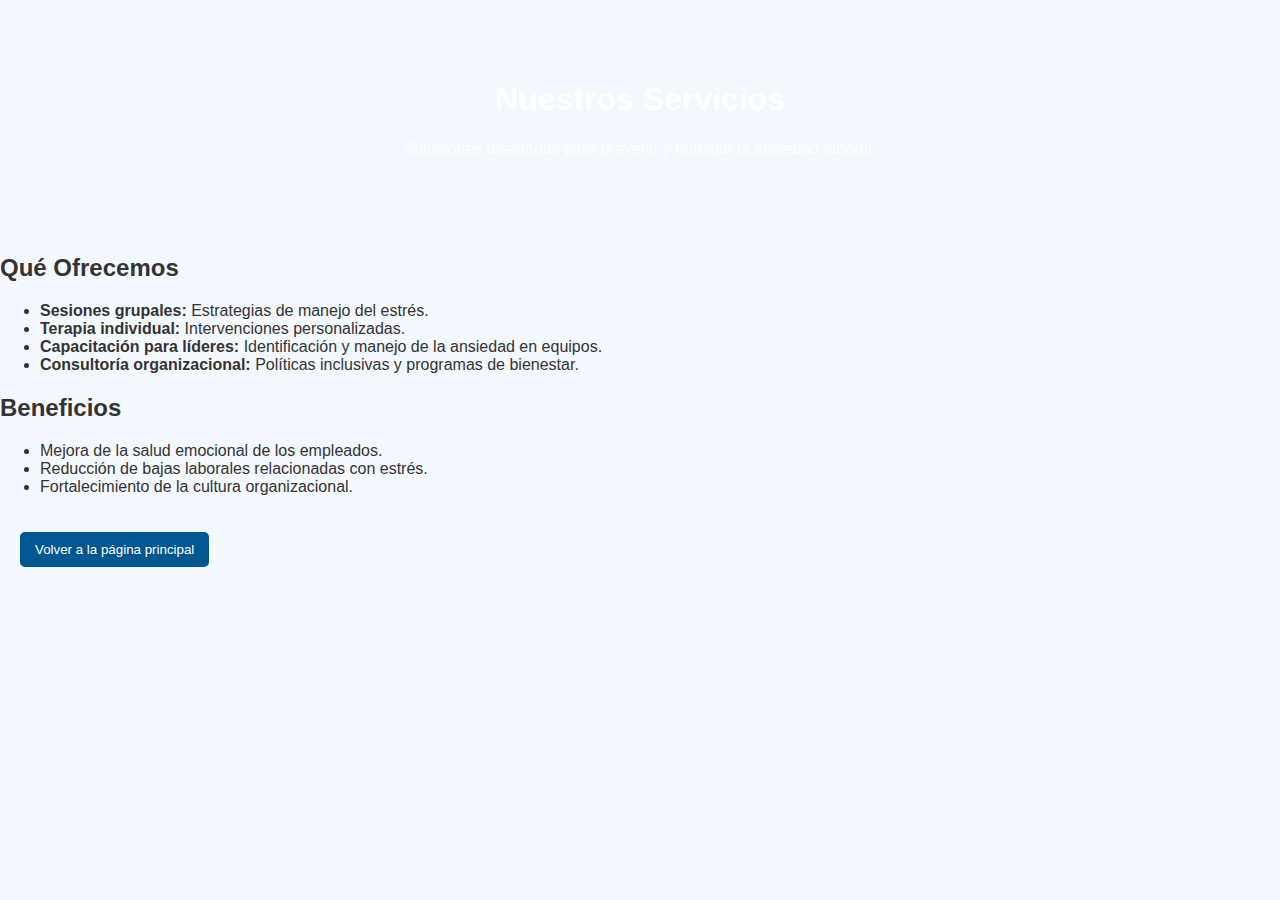
==== servicios.html @ a1249c49 "Add files via upload" ====
<!DOCTYPE html>
<html lang="es">
<head>
    <meta charset="UTF-8">
    <meta name="viewport" content="width=device-width, initial-scale=1.0">
    <title>Servicios - Campaña Ética</title>
    <link rel="stylesheet" href="styles.css">
</head>
<body>
    <header class="background-header">
        <h1>Nuestros Servicios</h1>
        <p>Soluciones diseñadas para prevenir y manejar la ansiedad laboral.</p>
    </header>

    <main>
        <section class="contenido-servicios">
            <h2>Qué Ofrecemos</h2>
            <ul>
                <li><strong>Sesiones grupales:</strong> Estrategias de manejo del estrés.</li>
                <li><strong>Terapia individual:</strong> Intervenciones personalizadas.</li>
                <li><strong>Capacitación para líderes:</strong> Identificación y manejo de la ansiedad en equipos.</li>
                <li><strong>Consultoría organizacional:</strong> Políticas inclusivas y programas de bienestar.</li>
            </ul>

            <h2>Beneficios</h2>
            <p>
                <ul>
                    <li>Mejora de la salud emocional de los empleados.</li>
                    <li>Reducción de bajas laborales relacionadas con estrés.</li>
                    <li>Fortalecimiento de la cultura organizacional.</li>
                </ul>
            </p>
        </section>

        <button class="btn-back" onclick="window.history.back()">Volver a la página principal</button>
    </main>
</body>
</html>
---- styles.css ----
body {
    font-family: Arial, sans-serif;
    margin: 0;
    padding: 0;
    background: #f4f9ff;
    color: #333;
}

header {
    background: #005792;
    color: white;
    text-align: center;
    padding: 20px;
}

nav {
    display: flex;
    justify-content: center;
    gap: 10px;
    background: #e6f2ff;
    padding: 10px;
}

button {
    padding: 10px 20px;
    background: #ff69b4;
    border: none;
    border-radius: 5px;
    color: white;
    cursor: pointer;
}

button:hover {
    background: #ff1493;
}

.contenido {
    display: none;
    margin: 20px auto;
    padding: 20px;
    max-width: 800px;
    background: #ffffff;
    border: 1px solid #ccc;
    border-radius: 10px;
    box-shadow: 0 0 10px rgba(0, 0, 0, 0.1);
}

.background-header {
    background: url('background-image.jpg') no-repeat center center/cover;
    color: white;
    text-align: center;
    padding: 60px 20px;
}

.btn-back {
    margin: 20px;
    padding: 10px 15px;
    background: #005792;
    color: white;
    border: none;
    border-radius: 5px;
    cursor: pointer;
}

.btn-back:hover {
    background: #003f6f;
}
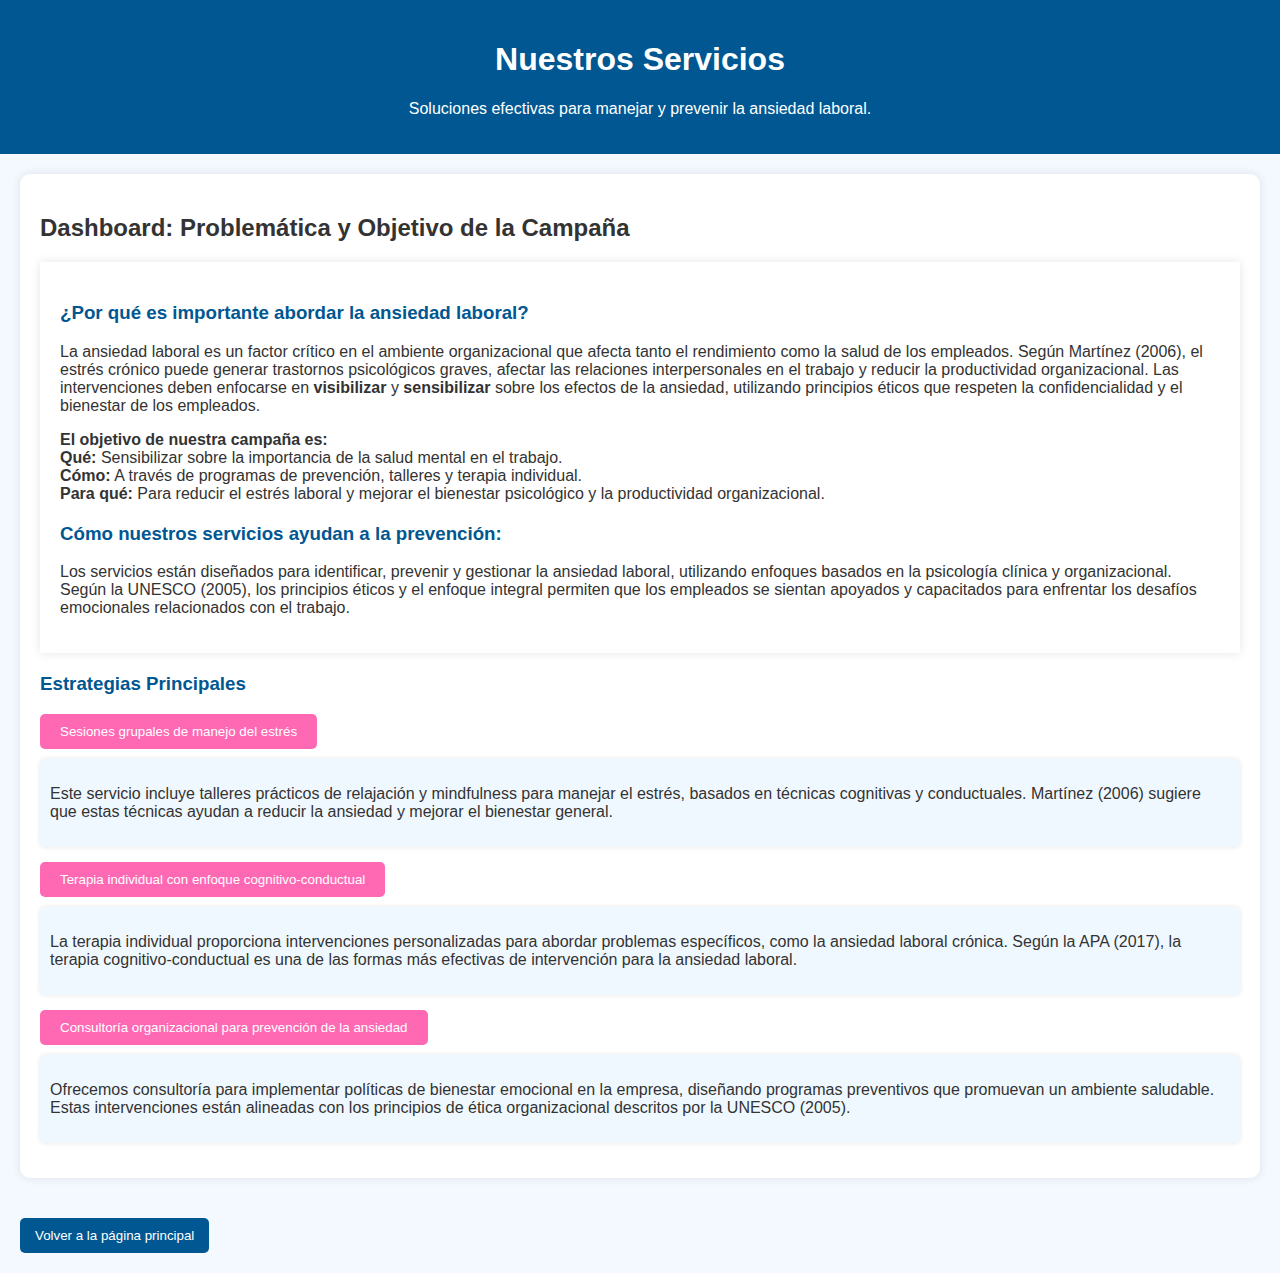
==== commit 1bad2cfc: "Add files via upload" ====
--- a/servicios.html
+++ b/servicios.html
@@ -9,30 +9,70 @@
 <body>
     <header class="background-header">
         <h1>Nuestros Servicios</h1>
-        <p>Soluciones diseñadas para prevenir y manejar la ansiedad laboral.</p>
+        <p>Soluciones efectivas para manejar y prevenir la ansiedad laboral.</p>
     </header>
 
     <main>
         <section class="contenido-servicios">
-            <h2>Qué Ofrecemos</h2>
-            <ul>
-                <li><strong>Sesiones grupales:</strong> Estrategias de manejo del estrés.</li>
-                <li><strong>Terapia individual:</strong> Intervenciones personalizadas.</li>
-                <li><strong>Capacitación para líderes:</strong> Identificación y manejo de la ansiedad en equipos.</li>
-                <li><strong>Consultoría organizacional:</strong> Políticas inclusivas y programas de bienestar.</li>
-            </ul>
+            <h2>Dashboard: Problemática y Objetivo de la Campaña</h2>
+            
+            <div class="dashboard">
+                <h3>¿Por qué es importante abordar la ansiedad laboral?</h3>
+                <p>
+                    La ansiedad laboral es un factor crítico en el ambiente organizacional que afecta tanto el rendimiento como la salud de los empleados. 
+                    Según Martínez (2006), el estrés crónico puede generar trastornos psicológicos graves, afectar las relaciones interpersonales en el trabajo 
+                    y reducir la productividad organizacional. Las intervenciones deben enfocarse en <strong>visibilizar</strong> y <strong>sensibilizar</strong> 
+                    sobre los efectos de la ansiedad, utilizando principios éticos que respeten la confidencialidad y el bienestar de los empleados.
+                </p>
+                <p>
+                    <strong>El objetivo de nuestra campaña es:</strong><br>
+                    <strong>Qué:</strong> Sensibilizar sobre la importancia de la salud mental en el trabajo.<br>
+                    <strong>Cómo:</strong> A través de programas de prevención, talleres y terapia individual.<br>
+                    <strong>Para qué:</strong> Para reducir el estrés laboral y mejorar el bienestar psicológico y la productividad organizacional.
+                </p>
+                <h3>Cómo nuestros servicios ayudan a la prevención:</h3>
+                <p>
+                    Los servicios están diseñados para identificar, prevenir y gestionar la ansiedad laboral, utilizando enfoques basados en la psicología clínica 
+                    y organizacional. Según la UNESCO (2005), los principios éticos y el enfoque integral permiten que los empleados se sientan apoyados y capacitados 
+                    para enfrentar los desafíos emocionales relacionados con el trabajo.
+                </p>
+            </div>
+            
+            <h3>Estrategias Principales</h3>
+            <div class="servicio">
+                <button onclick="toggleDetail('servicio1')">Sesiones grupales de manejo del estrés</button>
+                <div id="servicio1" class="detalle oculto">
+                    <p>
+                        Este servicio incluye talleres prácticos de relajación y mindfulness para manejar el estrés, basados en técnicas cognitivas y conductuales.
+                        Martínez (2006) sugiere que estas técnicas ayudan a reducir la ansiedad y mejorar el bienestar general.
+                    </p>
+                </div>
+            </div>
 
-            <h2>Beneficios</h2>
-            <p>
-                <ul>
-                    <li>Mejora de la salud emocional de los empleados.</li>
-                    <li>Reducción de bajas laborales relacionadas con estrés.</li>
-                    <li>Fortalecimiento de la cultura organizacional.</li>
-                </ul>
-            </p>
+            <div class="servicio">
+                <button onclick="toggleDetail('servicio2')">Terapia individual con enfoque cognitivo-conductual</button>
+                <div id="servicio2" class="detalle oculto">
+                    <p>
+                        La terapia individual proporciona intervenciones personalizadas para abordar problemas específicos, como la ansiedad laboral crónica. 
+                        Según la APA (2017), la terapia cognitivo-conductual es una de las formas más efectivas de intervención para la ansiedad laboral.
+                    </p>
+                </div>
+            </div>
+
+            <div class="servicio">
+                <button onclick="toggleDetail('servicio3')">Consultoría organizacional para prevención de la ansiedad</button>
+                <div id="servicio3" class="detalle oculto">
+                    <p>
+                        Ofrecemos consultoría para implementar políticas de bienestar emocional en la empresa, diseñando programas preventivos que promuevan un ambiente saludable.
+                        Estas intervenciones están alineadas con los principios de ética organizacional descritos por la UNESCO (2005).
+                    </p>
+                </div>
+            </div>
         </section>
 
         <button class="btn-back" onclick="window.history.back()">Volver a la página principal</button>
     </main>
+
+    <script src="script.js"></script>
 </body>
 </html>
--- a/styles.css
+++ b/styles.css
@@ -34,22 +34,36 @@
     background: #ff1493;
 }
 
-.contenido {
-    display: none;
-    margin: 20px auto;
+.contenido-servicios {
+    margin: 20px;
     padding: 20px;
-    max-width: 800px;
-    background: #ffffff;
-    border: 1px solid #ccc;
+    background: white;
     border-radius: 10px;
     box-shadow: 0 0 10px rgba(0, 0, 0, 0.1);
 }
 
-.background-header {
-    background: url('background-image.jpg') no-repeat center center/cover;
-    color: white;
-    text-align: center;
-    padding: 60px 20px;
+.dashboard {
+    background: #ffffff;
+    padding: 20px;
+    margin: 20px 0;
+    box-shadow: 0 0 10px rgba(0, 0, 0, 0.1);
+}
+
+h3 {
+    color: #005792;
+    margin-top: 20px;
+}
+
+.servicio {
+    margin: 15px 0;
+}
+
+.detalle {
+    background-color: #f0f8ff;
+    padding: 10px;
+    margin-top: 10px;
+    border-radius: 5px;
+    box-shadow: 0 0 5px rgba(0, 0, 0, 0.1);
 }
 
 .btn-back {
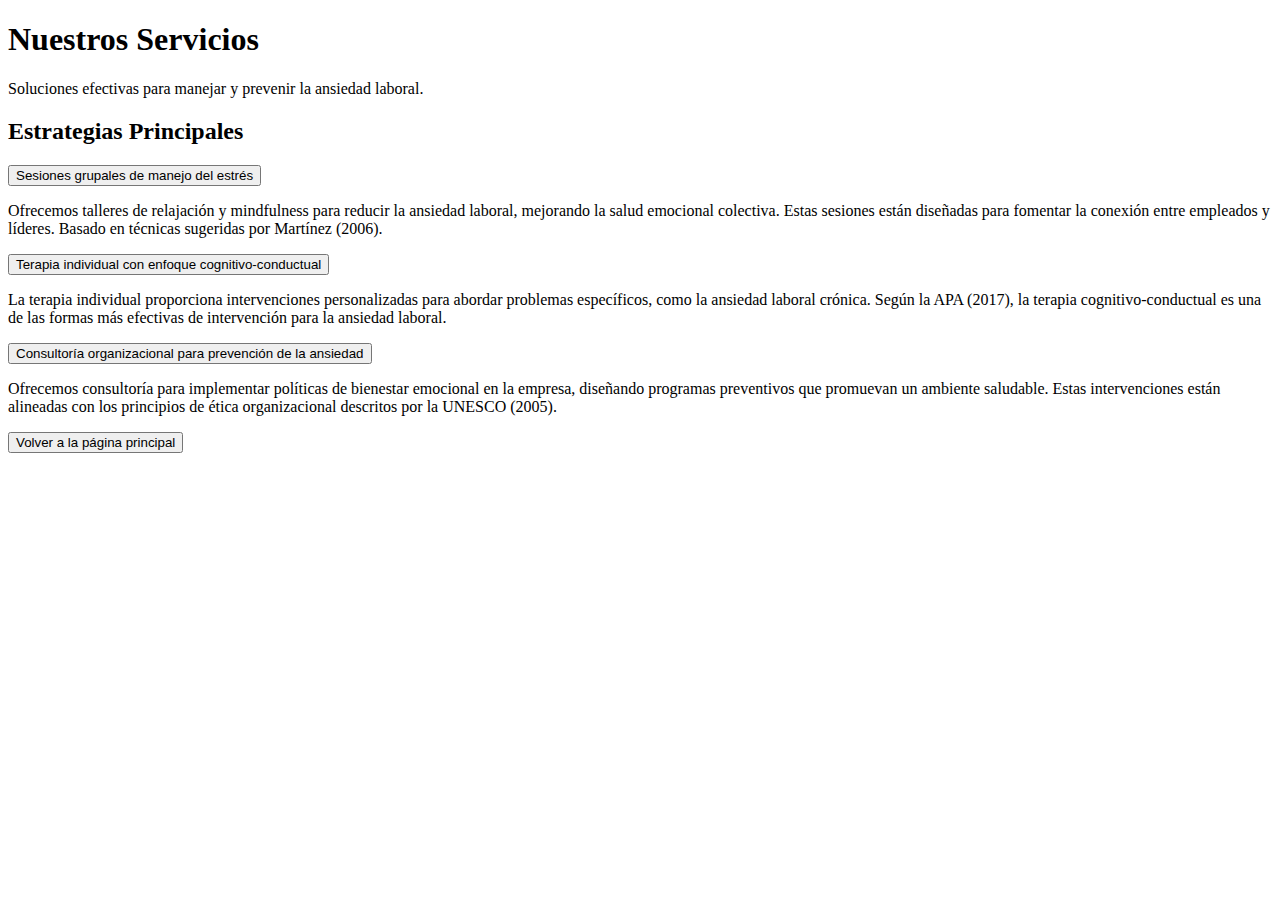
==== commit a089a3d3: "Create servicios.html" ====
--- a/servicios.html
+++ b/servicios.html
@@ -1,78 +1,54 @@
-<!DOCTYPE html>
-<html lang="es">
-<head>
-    <meta charset="UTF-8">
-    <meta name="viewport" content="width=device-width, initial-scale=1.0">
-    <title>Servicios - Campaña Ética</title>
-    <link rel="stylesheet" href="styles.css">
-</head>
-<body>
-    <header class="background-header">
-        <h1>Nuestros Servicios</h1>
-        <p>Soluciones efectivas para manejar y prevenir la ansiedad laboral.</p>
-    </header>
-
-    <main>
-        <section class="contenido-servicios">
-            <h2>Dashboard: Problemática y Objetivo de la Campaña</h2>
-            
-            <div class="dashboard">
-                <h3>¿Por qué es importante abordar la ansiedad laboral?</h3>
-                <p>
-                    La ansiedad laboral es un factor crítico en el ambiente organizacional que afecta tanto el rendimiento como la salud de los empleados. 
-                    Según Martínez (2006), el estrés crónico puede generar trastornos psicológicos graves, afectar las relaciones interpersonales en el trabajo 
-                    y reducir la productividad organizacional. Las intervenciones deben enfocarse en <strong>visibilizar</strong> y <strong>sensibilizar</strong> 
-                    sobre los efectos de la ansiedad, utilizando principios éticos que respeten la confidencialidad y el bienestar de los empleados.
-                </p>
-                <p>
-                    <strong>El objetivo de nuestra campaña es:</strong><br>
-                    <strong>Qué:</strong> Sensibilizar sobre la importancia de la salud mental en el trabajo.<br>
-                    <strong>Cómo:</strong> A través de programas de prevención, talleres y terapia individual.<br>
-                    <strong>Para qué:</strong> Para reducir el estrés laboral y mejorar el bienestar psicológico y la productividad organizacional.
-                </p>
-                <h3>Cómo nuestros servicios ayudan a la prevención:</h3>
-                <p>
-                    Los servicios están diseñados para identificar, prevenir y gestionar la ansiedad laboral, utilizando enfoques basados en la psicología clínica 
-                    y organizacional. Según la UNESCO (2005), los principios éticos y el enfoque integral permiten que los empleados se sientan apoyados y capacitados 
-                    para enfrentar los desafíos emocionales relacionados con el trabajo.
-                </p>
-            </div>
-            
-            <h3>Estrategias Principales</h3>
-            <div class="servicio">
-                <button onclick="toggleDetail('servicio1')">Sesiones grupales de manejo del estrés</button>
-                <div id="servicio1" class="detalle oculto">
-                    <p>
-                        Este servicio incluye talleres prácticos de relajación y mindfulness para manejar el estrés, basados en técnicas cognitivas y conductuales.
-                        Martínez (2006) sugiere que estas técnicas ayudan a reducir la ansiedad y mejorar el bienestar general.
-                    </p>
-                </div>
-            </div>
-
-            <div class="servicio">
-                <button onclick="toggleDetail('servicio2')">Terapia individual con enfoque cognitivo-conductual</button>
-                <div id="servicio2" class="detalle oculto">
-                    <p>
-                        La terapia individual proporciona intervenciones personalizadas para abordar problemas específicos, como la ansiedad laboral crónica. 
-                        Según la APA (2017), la terapia cognitivo-conductual es una de las formas más efectivas de intervención para la ansiedad laboral.
-                    </p>
-                </div>
-            </div>
-
-            <div class="servicio">
-                <button onclick="toggleDetail('servicio3')">Consultoría organizacional para prevención de la ansiedad</button>
-                <div id="servicio3" class="detalle oculto">
-                    <p>
-                        Ofrecemos consultoría para implementar políticas de bienestar emocional en la empresa, diseñando programas preventivos que promuevan un ambiente saludable.
-                        Estas intervenciones están alineadas con los principios de ética organizacional descritos por la UNESCO (2005).
-                    </p>
-                </div>
-            </div>
-        </section>
-
-        <button class="btn-back" onclick="window.history.back()">Volver a la página principal</button>
-    </main>
-
-    <script src="script.js"></script>
-</body>
-</html>
+<!DOCTYPE html>
+<html lang="es">
+<head>
+    <meta charset="UTF-8">
+    <meta name="viewport" content="width=device-width, initial-scale=1.0">
+    <title>Servicios - Campaña Ética</title>
+    <link rel="stylesheet" href="servicios.css">
+</head>
+<body>
+    <header class="background-header">
+        <h1>Nuestros Servicios</h1>
+        <p>Soluciones efectivas para manejar y prevenir la ansiedad laboral.</p>
+    </header>
+
+    <main>
+        <section class="contenido-servicios">
+            <h2>Estrategias Principales</h2>
+            <div class="servicio">
+                <button onclick="toggleDetail('servicio1')">Sesiones grupales de manejo del estrés</button>
+                <div id="servicio1" class="detalle oculto">
+                    <p>
+                        Ofrecemos talleres de relajación y mindfulness para reducir la ansiedad laboral, mejorando la salud emocional colectiva. Estas sesiones están 
+                        diseñadas para fomentar la conexión entre empleados y líderes. Basado en técnicas sugeridas por Martínez (2006).
+                    </p>
+                </div>
+            </div>
+
+            <div class="servicio">
+                <button onclick="toggleDetail('servicio2')">Terapia individual con enfoque cognitivo-conductual</button>
+                <div id="servicio2" class="detalle oculto">
+                    <p>
+                        La terapia individual proporciona intervenciones personalizadas para abordar problemas específicos, como la ansiedad laboral crónica. Según 
+                        la APA (2017), la terapia cognitivo-conductual es una de las formas más efectivas de intervención para la ansiedad laboral.
+                    </p>
+                </div>
+            </div>
+
+            <div class="servicio">
+                <button onclick="toggleDetail('servicio3')">Consultoría organizacional para prevención de la ansiedad</button>
+                <div id="servicio3" class="detalle oculto">
+                    <p>
+                        Ofrecemos consultoría para implementar políticas de bienestar emocional en la empresa, diseñando programas preventivos que promuevan un ambiente saludable.
+                        Estas intervenciones están alineadas con los principios de ética organizacional descritos por la UNESCO (2005).
+                    </p>
+                </div>
+            </div>
+        </section>
+
+        <button class="btn-back" onclick="window.history.back()">Volver a la página principal</button>
+    </main>
+
+    <script src="servicios.js"></script>
+</body>
+</html>
